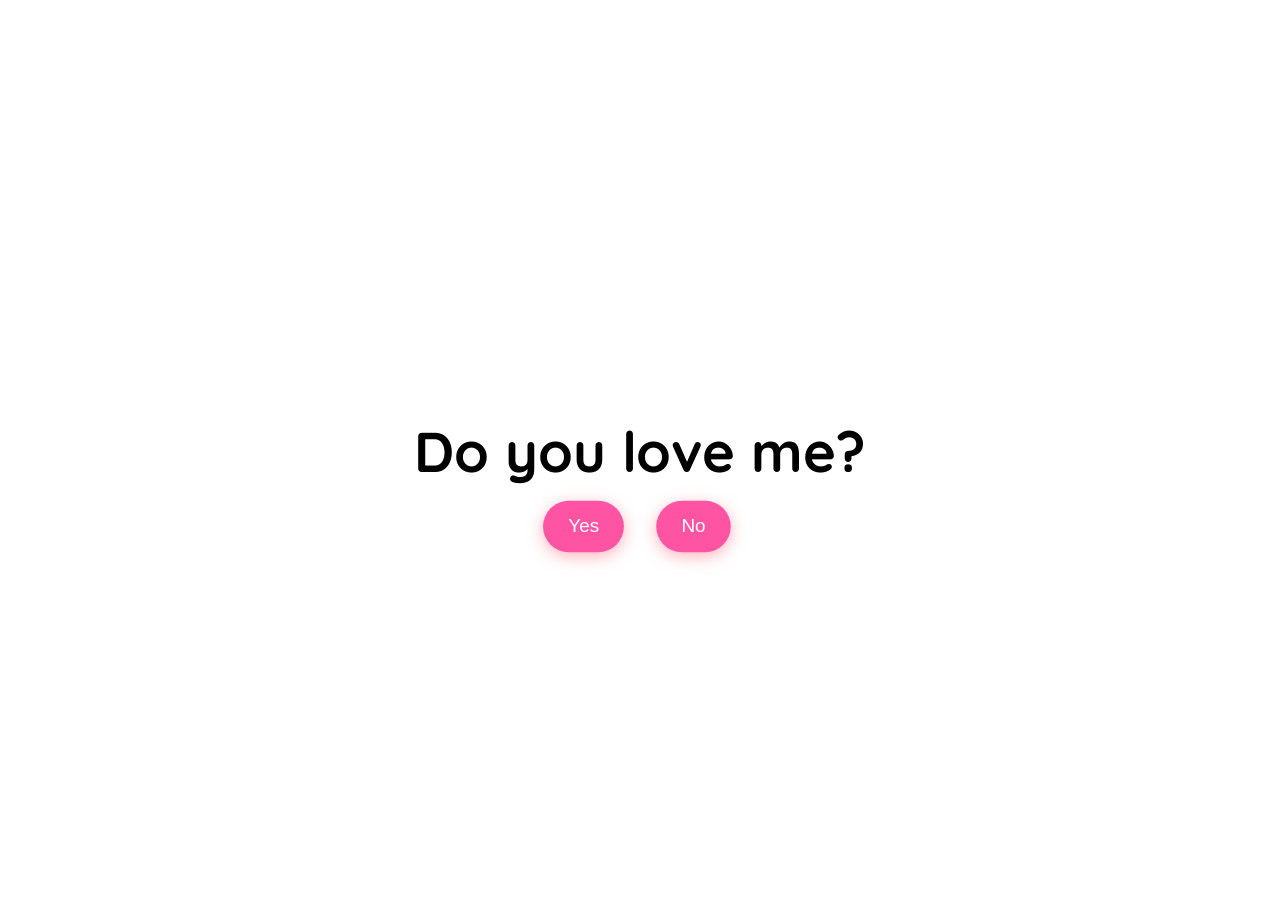
==== index.html @ 82ea5774 "Add files via upload" ====
<!DOCTYPE html>
<html lang="en">
  <head>
    <meta charset="UTF-8" />
    <meta name="viewport" content="width=device-width, initial-scale=1.0" />
    <link rel="preconnect" href="https://fonts.googleapis.com" />
    <link rel="preconnect" href="https://fonts.gstatic.com" crossorigin />
    <link
      href="https://fonts.googleapis.com/css2?family=Quicksand:wght@300..700&display=swap"
      rel="stylesheet" />
    <link rel="stylesheet" href="style.css" />
    <title>Do you love me?</title>
</head>
<body>

<div class="question-container container">
<video class="local-gif" src="Reply me love.mp4" autoplay muted loop></video>
  <h2 class="question">Do you love me?</h2>
  <div class="button-container">
    <button class="yes-btn btn js-yes-btn">Yes</button>
    <button class="no-btn btn js-no-btn">No</button>
  </div>
</div>
<div class="result-container container">
  <video class="gif-result" src="Love me.mp4" autoplay loop></video>
  <h2>I knew it😍!</h2>
</div>

<div class="cssload-main">
  <div class="cssload-heart">
    <span class="cssload-heartL"></span>
    <span class="cssload-heartR"></span>
    <span class="cssload-square"></span>
  </div>
  <div class="cssload-shadow"></div>
</div>
<script src="script.js"></script>

</body>
</html>
---- style.css ----
* {
  padding: 0;
  margin: 0;
  box-sizing: border-box;
}
body {
  display: grid;
  justify-content: center;
  align-items: center;
  background-color: white;
  font-family: "Quicksand", sans-serif;
}
.container {
  position: absolute;
  top: 50%;
  left: 50%;
  transform: translate(-50%, -50%);
  -o-transform: translate(-50%, -50%);
  -ms-transform: translate(-50%, -50%);
  -webkit-transform: translate(-50%, -50%);
  -moz-transform: translate(-100%, -50%);
  transition: 0.2s;
}

.question-container {
  position: absolute;
  top: 40%;
  left: 50%;
  transition: 0.2s;
}
.local-gif {
  width: 100%;
  max-width: 300px;
  border-radius: 10px;
  display: block;
  margin: 0 auto 3rem auto;
  pointer-events: none;
}
.question {
  font-size: 3.5rem;
  margin-bottom: 1rem;
}
.button-container {
  display: flex;
  justify-content: center;
  gap: 1.5rem;
}
.btn {
  position: absolute;
  border: none;
  border-radius: 50px;
  padding: 14px 24px;
  font-family: "Poppins", sans-serif;
  font-size: 18px;
  cursor: pointer;
  transition: all 0.3s ease;
  background-color: #ff54a4;
  color: white;
  transform: scale(1.05);
  box-shadow: 0px 4px 15px
   rgba(255, 107, 129, 0.5);
}
.btn:hover {
  background-color: #ffa4b1;
  transform: scale(1.1);
  box-shadow: 0px 6px 20px rgba(255, 107, 129, 0.7);
  text-shadow: 1px 1px 5px rgba(255, 182, 193, 0.8);
}

.yes-btn {
  right: 54%;
}
.no-btn {
  left: 54%;
}

.result-container {
  display: none;
  position: absolute;
  top: 40%;
  left: 50%;
  transform: translate(-50%, -50%);
  -o-transform: translate(-50%, -50%);
  -ms-transform: translate(-50%, -50%);
  -webkit-transform: translate(-50%, -50%);
  -moz-transform: translate(-100%, -50%);
  transition: 0.2s;
}
.gif-result {
  border-radius: 10px;
  margin-bottom: 2rem;
}
.result-container h2 {
  font-size: 3.2rem;
  text-align: center;
}

/* heart loader */
.cssload-main {
  display: none;
  position: absolute;
  content: "";
  top: 17%;
  left: 50%;
  margin: 200px auto 0 auto;
  transform: translate(-100%, -50%);
  -o-transform: translate(-100%, -240%);
  -ms-transform: translate(-100%, -240%);
  -webkit-transform: translate(-100%, -240%);
  -moz-transform: translate(-100%, -240%);
}

.cssload-main * {
  font-size: 62px;
}

.cssload-heart {
  animation: cssload-heart 2.88s cubic-bezier(0.75, 0, 0.5, 1) infinite normal;
  -o-animation: cssload-heart 2.88s cubic-bezier(0.75, 0, 0.5, 1) infinite
    normal;
  -ms-animation: cssload-heart 2.88s cubic-bezier(0.75, 0, 0.5, 1) infinite
    normal;
  -webkit-animation: cssload-heart 2.88s cubic-bezier(0.75, 0, 0.5, 1) infinite
    normal;
  -moz-animation: cssload-heart 2.88s cubic-bezier(0.75, 0, 0.5, 1) infinite
    normal;
  top: 50%;
  content: "";
  left: 50%;
  position: absolute;
}

.cssload-heartL {
  width: 1em;
  height: 1em;
  border: 1px solid #ff0000;
  background-color: #ff0000;
  content: "";
  position: absolute;
  display: block;
  border-radius: 100%;
  animation: cssload-heartL 2.88s cubic-bezier(0.75, 0, 0.5, 1) infinite normal;
  -o-animation: cssload-heartL 2.88s cubic-bezier(0.75, 0, 0.5, 1) infinite
    normal;
  -ms-animation: cssload-heartL 2.88s cubic-bezier(0.75, 0, 0.5, 1) infinite
    normal;
  -webkit-animation: cssload-heartL 2.88s cubic-bezier(0.75, 0, 0.5, 1) infinite
    normal;
  -moz-animation: cssload-heartL 2.88s cubic-bezier(0.75, 0, 0.5, 1) infinite
    normal;
  transform: translate(-28px, -27px);
  -o-transform: translate(-28px, -27px);
  -ms-transform: translate(-28px, -27px);
  -webkit-transform: translate(-28px, -27px);
  -moz-transform: translate(-28px, -27px);
}

.cssload-heartR {
  width: 1em;
  height: 1em;
  border: 1px solid #ff0000;
  background-color: #ff0000;
  content: "";
  position: absolute;
  display: block;
  border-radius: 100%;
  transform: translate(28px, -27px);
  -o-transform: translate(28px, -27px);
  -ms-transform: translate(28px, -27px);
  -webkit-transform: translate(28px, -27px);
  -moz-transform: translate(28px, -27px);
  animation: cssload-heartR 2.88s cubic-bezier(0.75, 0, 0.5, 1) infinite normal;
  -o-animation: cssload-heartR 2.88s cubic-bezier(0.75, 0, 0.5, 1) infinite
    normal;
  -ms-animation: cssload-heartR 2.88s cubic-bezier(0.75, 0, 0.5, 1) infinite
    normal;
  -webkit-animation: cssload-heartR 2.88s cubic-bezier(0.75, 0, 0.5, 1) infinite
    normal;
  -moz-animation: cssload-heartR 2.88s cubic-bezier(0.75, 0, 0.5, 1) infinite
    normal;
}

.cssload-square {
  width: 1em;
  height: 1em;
  border: 1px solid #ff0000;
  background-color: #ff0000;
  position: relative;
  display: block;
  content: "";
  transform: scale(1) rotate(-45deg);
  -o-transform: scale(1) rotate(-45deg);
  -ms-transform: scale(1) rotate(-45deg);
  -webkit-transform: scale(1) rotate(-45deg);
  -moz-transform: scale(1) rotate(-45deg);
  animation: cssload-square 2.88s cubic-bezier(0.75, 0, 0.5, 1) infinite normal;
  -o-animation: cssload-square 2.88s cubic-bezier(0.75, 0, 0.5, 1) infinite
    normal;
  -ms-animation: cssload-square 2.88s cubic-bezier(0.75, 0, 0.5, 1) infinite
    normal;
  -webkit-animation: cssload-square 2.88s cubic-bezier(0.75, 0, 0.5, 1) infinite
    normal;
  -moz-animation: cssload-square 2.88s cubic-bezier(0.75, 0, 0.5, 1) infinite
    normal;
}

.cssload-shadow {
  top: 97px;
  left: 50%;
  content: "";
  position: relative;
  display: block;
  bottom: -0.5em;
  width: 1em;
  height: 0.24em;
  background-color: rgb(215, 215, 215);
  border: 1px solid rgb(215, 215, 215);
  border-radius: 50%;
  animation: cssload-shadow 2.88s cubic-bezier(0.75, 0, 0.5, 1) infinite normal;
  -o-animation: cssload-shadow 2.88s cubic-bezier(0.75, 0, 0.5, 1) infinite
    normal;
  -ms-animation: cssload-shadow 2.88s cubic-bezier(0.75, 0, 0.5, 1) infinite
    normal;
  -webkit-animation: cssload-shadow 2.88s cubic-bezier(0.75, 0, 0.5, 1) infinite
    normal;
  -moz-animation: cssload-shadow 2.88s cubic-bezier(0.75, 0, 0.5, 1) infinite
    normal;
}

@keyframes cssload-square {
  50% {
    border-radius: 100%;
    transform: scale(0.5) rotate(-45deg);
  }
  100% {
    transform: scale(1) rotate(-45deg);
  }
}

@-o-keyframes cssload-square {
  50% {
    border-radius: 100%;
    -o-transform: scale(0.5) rotate(-45deg);
  }
  100% {
    -o-transform: scale(1) rotate(-45deg);
  }
}

@-ms-keyframes cssload-square {
  50% {
    border-radius: 100%;
    -ms-transform: scale(0.5) rotate(-45deg);
  }
  100% {
    -ms-transform: scale(1) rotate(-45deg);
  }
}

@-webkit-keyframes cssload-square {
  50% {
    border-radius: 100%;
    -webkit-transform: scale(0.5) rotate(-45deg);
  }
  100% {
    -webkit-transform: scale(1) rotate(-45deg);
  }
}

@-moz-keyframes cssload-square {
  50% {
    border-radius: 100%;
    -moz-transform: scale(0.5) rotate(-45deg);
  }
  100% {
    -moz-transform: scale(1) rotate(-45deg);
  }
}

@keyframes cssload-heart {
  50% {
    transform: rotate(360deg);
  }
  100% {
    transform: rotate(720deg);
  }
}

@-o-keyframes cssload-heart {
  50% {
    -o-transform: rotate(360deg);
  }
  100% {
    -o-transform: rotate(720deg);
  }
}

@-ms-keyframes cssload-heart {
  50% {
    -ms-transform: rotate(360deg);
  }
  100% {
    -ms-transform: rotate(720deg);
  }
}

@-webkit-keyframes cssload-heart {
  50% {
    -webkit-transform: rotate(360deg);
  }
  100% {
    -webkit-transform: rotate(720deg);
  }
}

@-moz-keyframes cssload-heart {
  50% {
    -moz-transform: rotate(360deg);
  }
  100% {
    -moz-transform: rotate(720deg);
  }
}

@keyframes cssload-heartL {
  60% {
    transform: scale(0.4);
  }
}

@-o-keyframes cssload-heartL {
  60% {
    -o-transform: scale(0.4);
  }
}

@-ms-keyframes cssload-heartL {
  60% {
    -ms-transform: scale(0.4);
  }
}

@-webkit-keyframes cssload-heartL {
  60% {
    -webkit-transform: scale(0.4);
  }
}

@-moz-keyframes cssload-heartL {
  60% {
    -moz-transform: scale(0.4);
  }
}

@keyframes cssload-heartR {
  40% {
    transform: scale(0.4);
  }
}

@-o-keyframes cssload-heartR {
  40% {
    -o-transform: scale(0.4);
  }
}

@-ms-keyframes cssload-heartR {
  40% {
    -ms-transform: scale(0.4);
  }
}

@-webkit-keyframes cssload-heartR {
  40% {
    -webkit-transform: scale(0.4);
  }
}

@-moz-keyframes cssload-heartR {
  40% {
    -moz-transform: scale(0.4);
  }
}

@keyframes cssload-shadow {
  50% {
    transform: scale(0.5);
    border-color: rgb(228, 228, 228);
  }
}

@-o-keyframes cssload-shadow {
  50% {
    -o-transform: scale(0.5);
    border-color: rgb(228, 228, 228);
  }
}

@-ms-keyframes cssload-shadow {
  50% {
    -ms-transform: scale(0.5);
    border-color: rgb(228, 228, 228);
  }
}

@-webkit-keyframes cssload-shadow {
  50% {
    -webkit-transform: scale(0.5);
    border-color: rgb(228, 228, 228);
  }
}

@-moz-keyframes cssload-shadow {
  50% {
    -moz-transform: scale(0.5);
    border-color: rgb(228, 228, 228);
  }
}
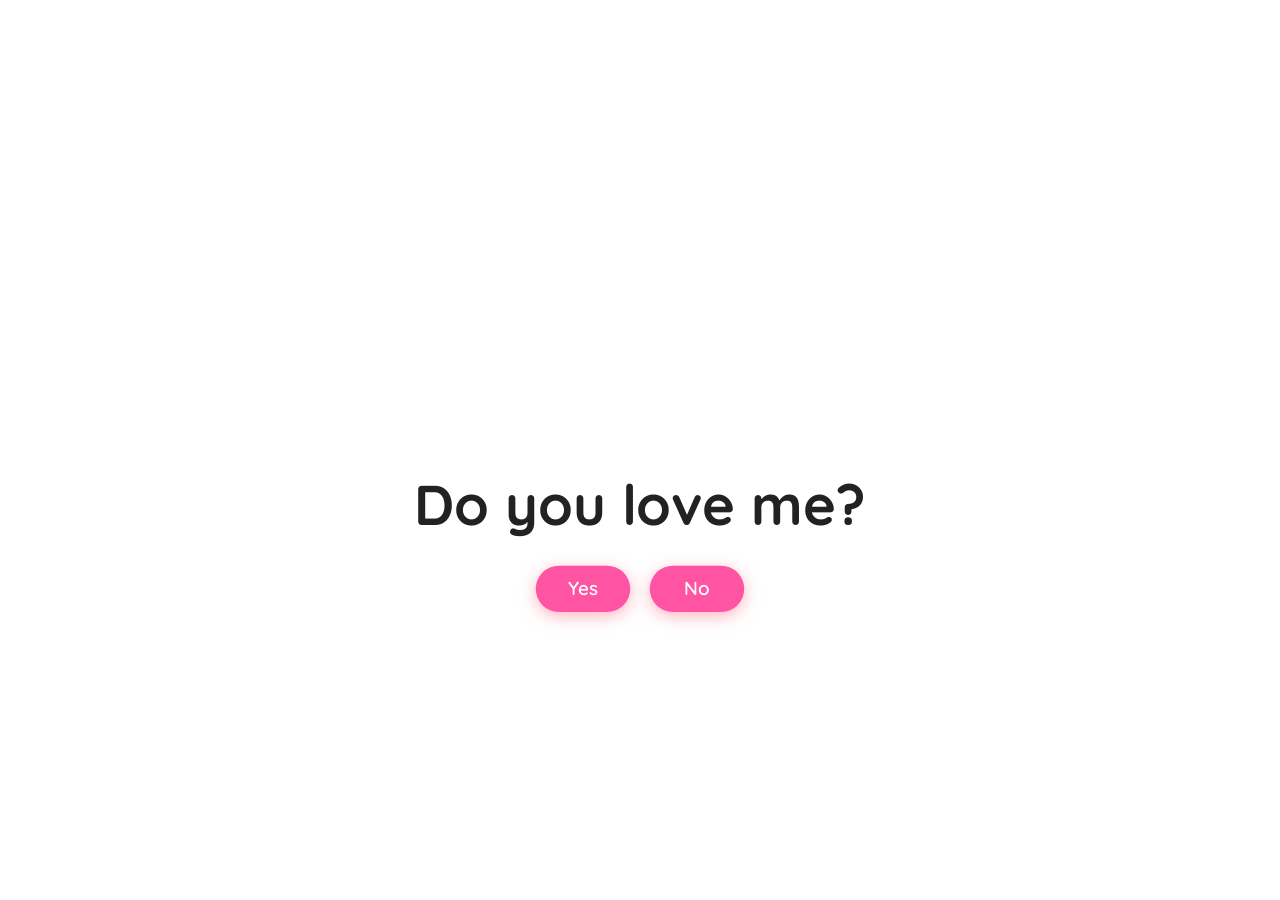
==== commit 3c7e056a: "Add files via upload" ====
--- a/index.html
+++ b/index.html
@@ -1,40 +1,56 @@
-<!DOCTYPE html>
-<html lang="en">
-  <head>
-    <meta charset="UTF-8" />
-    <meta name="viewport" content="width=device-width, initial-scale=1.0" />
-    <link rel="preconnect" href="https://fonts.googleapis.com" />
-    <link rel="preconnect" href="https://fonts.gstatic.com" crossorigin />
-    <link
-      href="https://fonts.googleapis.com/css2?family=Quicksand:wght@300..700&display=swap"
-      rel="stylesheet" />
-    <link rel="stylesheet" href="style.css" />
-    <title>Do you love me?</title>
-</head>
-<body>
-
-<div class="question-container container">
-<video class="local-gif" src="Reply me love.mp4" autoplay muted loop></video>
-  <h2 class="question">Do you love me?</h2>
-  <div class="button-container">
-    <button class="yes-btn btn js-yes-btn">Yes</button>
-    <button class="no-btn btn js-no-btn">No</button>
-  </div>
-</div>
-<div class="result-container container">
-  <video class="gif-result" src="Love me.mp4" autoplay loop></video>
-  <h2>I knew it😍!</h2>
-</div>
-
-<div class="cssload-main">
-  <div class="cssload-heart">
-    <span class="cssload-heartL"></span>
-    <span class="cssload-heartR"></span>
-    <span class="cssload-square"></span>
-  </div>
-  <div class="cssload-shadow"></div>
-</div>
-<script src="script.js"></script>
-
-</body>
-</html>+<!DOCTYPE html>
+<html lang="en">
+<head>
+  <meta charset="UTF-8">
+  <meta name="viewport" content="width=device-width, initial-scale=1.0, viewport-fit=cover">
+  <meta name="theme-color" content="#ffffff">
+  <meta name="description" content="Do you love me?">
+  <link rel="preconnect" href="https://fonts.googleapis.com">
+  <link rel="preconnect" href="https://fonts.gstatic.com" crossorigin>
+  <link href="https://fonts.googleapis.com/css2?family=Quicksand:wght@300..700&display=swap" rel="stylesheet">
+  <link rel="stylesheet" href="style.css">
+  <title>Do you love me? ❤️</title>
+</head>
+
+<body>
+  <main class="page-shell">
+
+    <section class="question-container container" aria-label="Love question">
+      <video
+        class="local-gif"
+        src="Reply me love.mp4"
+        autoplay
+        muted
+        loop
+        playsinline
+        preload="auto"
+        aria-hidden="true">
+      </video>
+
+      <h1 class="question">Do you love me?</h1>
+
+      <div class="button-container">
+        <button type="button" class="yes-btn btn js-yes-btn">
+          Yes
+        </button>
+
+        <button type="button" class="no-btn btn js-no-btn">
+          No
+        </button>
+      </div>
+    </section>
+
+    <div class="cssload-main" aria-hidden="true">
+      <div class="cssload-heart">
+        <span class="cssload-heartL"></span>
+        <span class="cssload-heartR"></span>
+        <span class="cssload-square"></span>
+      </div>
+      <div class="cssload-shadow"></div>
+    </div>
+
+  </main>
+
+  <script src="script.js"></script>
+</body>
+</html>
--- a/style.css
+++ b/style.css
@@ -1,418 +1,400 @@
-* {
-  padding: 0;
-  margin: 0;
-  box-sizing: border-box;
-}
-body {
-  display: grid;
-  justify-content: center;
-  align-items: center;
-  background-color: white;
-  font-family: "Quicksand", sans-serif;
-}
-.container {
-  position: absolute;
-  top: 50%;
-  left: 50%;
-  transform: translate(-50%, -50%);
-  -o-transform: translate(-50%, -50%);
-  -ms-transform: translate(-50%, -50%);
-  -webkit-transform: translate(-50%, -50%);
-  -moz-transform: translate(-100%, -50%);
-  transition: 0.2s;
-}
-
-.question-container {
-  position: absolute;
-  top: 40%;
-  left: 50%;
-  transition: 0.2s;
-}
-.local-gif {
-  width: 100%;
-  max-width: 300px;
-  border-radius: 10px;
-  display: block;
-  margin: 0 auto 3rem auto;
-  pointer-events: none;
-}
-.question {
-  font-size: 3.5rem;
-  margin-bottom: 1rem;
-}
-.button-container {
-  display: flex;
-  justify-content: center;
-  gap: 1.5rem;
-}
-.btn {
-  position: absolute;
-  border: none;
-  border-radius: 50px;
-  padding: 14px 24px;
-  font-family: "Poppins", sans-serif;
-  font-size: 18px;
-  cursor: pointer;
-  transition: all 0.3s ease;
-  background-color: #ff54a4;
-  color: white;
-  transform: scale(1.05);
-  box-shadow: 0px 4px 15px
-   rgba(255, 107, 129, 0.5);
-}
-.btn:hover {
-  background-color: #ffa4b1;
-  transform: scale(1.1);
-  box-shadow: 0px 6px 20px rgba(255, 107, 129, 0.7);
-  text-shadow: 1px 1px 5px rgba(255, 182, 193, 0.8);
-}
-
-.yes-btn {
-  right: 54%;
-}
-.no-btn {
-  left: 54%;
-}
-
-.result-container {
-  display: none;
-  position: absolute;
-  top: 40%;
-  left: 50%;
-  transform: translate(-50%, -50%);
-  -o-transform: translate(-50%, -50%);
-  -ms-transform: translate(-50%, -50%);
-  -webkit-transform: translate(-50%, -50%);
-  -moz-transform: translate(-100%, -50%);
-  transition: 0.2s;
-}
-.gif-result {
-  border-radius: 10px;
-  margin-bottom: 2rem;
-}
-.result-container h2 {
-  font-size: 3.2rem;
-  text-align: center;
-}
-
-/* heart loader */
-.cssload-main {
-  display: none;
-  position: absolute;
-  content: "";
-  top: 17%;
-  left: 50%;
-  margin: 200px auto 0 auto;
-  transform: translate(-100%, -50%);
-  -o-transform: translate(-100%, -240%);
-  -ms-transform: translate(-100%, -240%);
-  -webkit-transform: translate(-100%, -240%);
-  -moz-transform: translate(-100%, -240%);
-}
-
-.cssload-main * {
-  font-size: 62px;
-}
-
-.cssload-heart {
-  animation: cssload-heart 2.88s cubic-bezier(0.75, 0, 0.5, 1) infinite normal;
-  -o-animation: cssload-heart 2.88s cubic-bezier(0.75, 0, 0.5, 1) infinite
-    normal;
-  -ms-animation: cssload-heart 2.88s cubic-bezier(0.75, 0, 0.5, 1) infinite
-    normal;
-  -webkit-animation: cssload-heart 2.88s cubic-bezier(0.75, 0, 0.5, 1) infinite
-    normal;
-  -moz-animation: cssload-heart 2.88s cubic-bezier(0.75, 0, 0.5, 1) infinite
-    normal;
-  top: 50%;
-  content: "";
-  left: 50%;
-  position: absolute;
-}
-
-.cssload-heartL {
-  width: 1em;
-  height: 1em;
-  border: 1px solid #ff0000;
-  background-color: #ff0000;
-  content: "";
-  position: absolute;
-  display: block;
-  border-radius: 100%;
-  animation: cssload-heartL 2.88s cubic-bezier(0.75, 0, 0.5, 1) infinite normal;
-  -o-animation: cssload-heartL 2.88s cubic-bezier(0.75, 0, 0.5, 1) infinite
-    normal;
-  -ms-animation: cssload-heartL 2.88s cubic-bezier(0.75, 0, 0.5, 1) infinite
-    normal;
-  -webkit-animation: cssload-heartL 2.88s cubic-bezier(0.75, 0, 0.5, 1) infinite
-    normal;
-  -moz-animation: cssload-heartL 2.88s cubic-bezier(0.75, 0, 0.5, 1) infinite
-    normal;
-  transform: translate(-28px, -27px);
-  -o-transform: translate(-28px, -27px);
-  -ms-transform: translate(-28px, -27px);
-  -webkit-transform: translate(-28px, -27px);
-  -moz-transform: translate(-28px, -27px);
-}
-
-.cssload-heartR {
-  width: 1em;
-  height: 1em;
-  border: 1px solid #ff0000;
-  background-color: #ff0000;
-  content: "";
-  position: absolute;
-  display: block;
-  border-radius: 100%;
-  transform: translate(28px, -27px);
-  -o-transform: translate(28px, -27px);
-  -ms-transform: translate(28px, -27px);
-  -webkit-transform: translate(28px, -27px);
-  -moz-transform: translate(28px, -27px);
-  animation: cssload-heartR 2.88s cubic-bezier(0.75, 0, 0.5, 1) infinite normal;
-  -o-animation: cssload-heartR 2.88s cubic-bezier(0.75, 0, 0.5, 1) infinite
-    normal;
-  -ms-animation: cssload-heartR 2.88s cubic-bezier(0.75, 0, 0.5, 1) infinite
-    normal;
-  -webkit-animation: cssload-heartR 2.88s cubic-bezier(0.75, 0, 0.5, 1) infinite
-    normal;
-  -moz-animation: cssload-heartR 2.88s cubic-bezier(0.75, 0, 0.5, 1) infinite
-    normal;
-}
-
-.cssload-square {
-  width: 1em;
-  height: 1em;
-  border: 1px solid #ff0000;
-  background-color: #ff0000;
-  position: relative;
-  display: block;
-  content: "";
-  transform: scale(1) rotate(-45deg);
-  -o-transform: scale(1) rotate(-45deg);
-  -ms-transform: scale(1) rotate(-45deg);
-  -webkit-transform: scale(1) rotate(-45deg);
-  -moz-transform: scale(1) rotate(-45deg);
-  animation: cssload-square 2.88s cubic-bezier(0.75, 0, 0.5, 1) infinite normal;
-  -o-animation: cssload-square 2.88s cubic-bezier(0.75, 0, 0.5, 1) infinite
-    normal;
-  -ms-animation: cssload-square 2.88s cubic-bezier(0.75, 0, 0.5, 1) infinite
-    normal;
-  -webkit-animation: cssload-square 2.88s cubic-bezier(0.75, 0, 0.5, 1) infinite
-    normal;
-  -moz-animation: cssload-square 2.88s cubic-bezier(0.75, 0, 0.5, 1) infinite
-    normal;
-}
-
-.cssload-shadow {
-  top: 97px;
-  left: 50%;
-  content: "";
-  position: relative;
-  display: block;
-  bottom: -0.5em;
-  width: 1em;
-  height: 0.24em;
-  background-color: rgb(215, 215, 215);
-  border: 1px solid rgb(215, 215, 215);
-  border-radius: 50%;
-  animation: cssload-shadow 2.88s cubic-bezier(0.75, 0, 0.5, 1) infinite normal;
-  -o-animation: cssload-shadow 2.88s cubic-bezier(0.75, 0, 0.5, 1) infinite
-    normal;
-  -ms-animation: cssload-shadow 2.88s cubic-bezier(0.75, 0, 0.5, 1) infinite
-    normal;
-  -webkit-animation: cssload-shadow 2.88s cubic-bezier(0.75, 0, 0.5, 1) infinite
-    normal;
-  -moz-animation: cssload-shadow 2.88s cubic-bezier(0.75, 0, 0.5, 1) infinite
-    normal;
-}
-
-@keyframes cssload-square {
-  50% {
-    border-radius: 100%;
-    transform: scale(0.5) rotate(-45deg);
-  }
-  100% {
-    transform: scale(1) rotate(-45deg);
-  }
-}
-
-@-o-keyframes cssload-square {
-  50% {
-    border-radius: 100%;
-    -o-transform: scale(0.5) rotate(-45deg);
-  }
-  100% {
-    -o-transform: scale(1) rotate(-45deg);
-  }
-}
-
-@-ms-keyframes cssload-square {
-  50% {
-    border-radius: 100%;
-    -ms-transform: scale(0.5) rotate(-45deg);
-  }
-  100% {
-    -ms-transform: scale(1) rotate(-45deg);
-  }
-}
-
-@-webkit-keyframes cssload-square {
-  50% {
-    border-radius: 100%;
-    -webkit-transform: scale(0.5) rotate(-45deg);
-  }
-  100% {
-    -webkit-transform: scale(1) rotate(-45deg);
-  }
-}
-
-@-moz-keyframes cssload-square {
-  50% {
-    border-radius: 100%;
-    -moz-transform: scale(0.5) rotate(-45deg);
-  }
-  100% {
-    -moz-transform: scale(1) rotate(-45deg);
-  }
-}
-
-@keyframes cssload-heart {
-  50% {
-    transform: rotate(360deg);
-  }
-  100% {
-    transform: rotate(720deg);
-  }
-}
-
-@-o-keyframes cssload-heart {
-  50% {
-    -o-transform: rotate(360deg);
-  }
-  100% {
-    -o-transform: rotate(720deg);
-  }
-}
-
-@-ms-keyframes cssload-heart {
-  50% {
-    -ms-transform: rotate(360deg);
-  }
-  100% {
-    -ms-transform: rotate(720deg);
-  }
-}
-
-@-webkit-keyframes cssload-heart {
-  50% {
-    -webkit-transform: rotate(360deg);
-  }
-  100% {
-    -webkit-transform: rotate(720deg);
-  }
-}
-
-@-moz-keyframes cssload-heart {
-  50% {
-    -moz-transform: rotate(360deg);
-  }
-  100% {
-    -moz-transform: rotate(720deg);
-  }
-}
-
-@keyframes cssload-heartL {
-  60% {
-    transform: scale(0.4);
-  }
-}
-
-@-o-keyframes cssload-heartL {
-  60% {
-    -o-transform: scale(0.4);
-  }
-}
-
-@-ms-keyframes cssload-heartL {
-  60% {
-    -ms-transform: scale(0.4);
-  }
-}
-
-@-webkit-keyframes cssload-heartL {
-  60% {
-    -webkit-transform: scale(0.4);
-  }
-}
-
-@-moz-keyframes cssload-heartL {
-  60% {
-    -moz-transform: scale(0.4);
-  }
-}
-
-@keyframes cssload-heartR {
-  40% {
-    transform: scale(0.4);
-  }
-}
-
-@-o-keyframes cssload-heartR {
-  40% {
-    -o-transform: scale(0.4);
-  }
-}
-
-@-ms-keyframes cssload-heartR {
-  40% {
-    -ms-transform: scale(0.4);
-  }
-}
-
-@-webkit-keyframes cssload-heartR {
-  40% {
-    -webkit-transform: scale(0.4);
-  }
-}
-
-@-moz-keyframes cssload-heartR {
-  40% {
-    -moz-transform: scale(0.4);
-  }
-}
-
-@keyframes cssload-shadow {
-  50% {
-    transform: scale(0.5);
-    border-color: rgb(228, 228, 228);
-  }
-}
-
-@-o-keyframes cssload-shadow {
-  50% {
-    -o-transform: scale(0.5);
-    border-color: rgb(228, 228, 228);
-  }
-}
-
-@-ms-keyframes cssload-shadow {
-  50% {
-    -ms-transform: scale(0.5);
-    border-color: rgb(228, 228, 228);
-  }
-}
-
-@-webkit-keyframes cssload-shadow {
-  50% {
-    -webkit-transform: scale(0.5);
-    border-color: rgb(228, 228, 228);
-  }
-}
-
-@-moz-keyframes cssload-shadow {
-  50% {
-    -moz-transform: scale(0.5);
-    border-color: rgb(228, 228, 228);
-  }
-}
+* {
+  margin: 0;
+  padding: 0;
+  box-sizing: border-box;
+}
+
+:root {
+  --pink: #ff54a4;
+  --pink-hover: #ffa4b1;
+  --shadow: rgba(255, 107, 129, 0.5);
+}
+
+html,
+body {
+  width: 100%;
+  min-height: 100%;
+}
+
+body {
+  min-height: 100dvh;
+  overflow: hidden;
+  background: #ffffff;
+  font-family: "Quicksand", sans-serif;
+  -webkit-tap-highlight-color: transparent;
+}
+
+/* =========================
+   MAIN PAGE
+========================= */
+
+.page-shell {
+  width: 100%;
+  min-height: 100dvh;
+  position: relative;
+  display: flex;
+  align-items: center;
+  justify-content: center;
+}
+
+.container {
+  width: min(92vw, 620px);
+  text-align: center;
+}
+
+.question-container {
+  position: fixed;
+  left: 50%;
+  top: 50%;
+  transform: translate(-50%, -50%);
+  transition:
+    opacity 0.35s ease,
+    transform 0.35s ease;
+}
+
+.question-container.question-hidden {
+  opacity: 0;
+  transform: translate(-50%, -50%) scale(0.96);
+  pointer-events: none;
+}
+
+/* =========================
+   VIDEO
+========================= */
+
+.local-gif {
+  display: block;
+  width: min(78vw, 300px);
+  max-height: 45dvh;
+  height: auto;
+  object-fit: contain;
+  margin: 0 auto clamp(1.3rem, 5vw, 2.5rem);
+  border-radius: 10px;
+  pointer-events: none;
+  user-select: none;
+}
+
+/* =========================
+   QUESTION
+========================= */
+
+.question {
+  color: #222;
+  font-size: clamp(2rem, 7vw, 3.5rem);
+  line-height: 1.15;
+  font-weight: 700;
+  margin: 0 0 clamp(1rem, 4vw, 1.5rem);
+  padding: 0 8px;
+}
+
+/* =========================
+   BUTTONS
+========================= */
+
+.button-container {
+  position: relative;
+  width: 100%;
+  min-height: 58px;
+  display: flex;
+  justify-content: center;
+  align-items: center;
+  gap: clamp(0.8rem, 5vw, 1.5rem);
+}
+
+.btn {
+  border: none;
+  border-radius: 50px;
+  min-width: 90px;
+  padding: 13px 25px;
+  background: var(--pink);
+  color: #ffffff;
+  font-family: "Quicksand", sans-serif;
+  font-size: clamp(16px, 4vw, 18px);
+  font-weight: 600;
+  line-height: 1;
+  cursor: pointer;
+  box-shadow: 0 4px 15px var(--shadow);
+  transform: scale(1.05);
+  transition:
+    background-color 0.2s ease,
+    transform 0.2s ease,
+    left 0.2s ease,
+    top 0.2s ease;
+  touch-action: manipulation;
+  user-select: none;
+  -webkit-user-select: none;
+}
+
+.btn:hover {
+  background: var(--pink-hover);
+  transform: scale(1.1);
+  box-shadow: 0 6px 20px rgba(255, 107, 129, 0.7);
+}
+
+.btn:focus-visible {
+  outline: 3px solid rgba(255, 84, 164, 0.35);
+  outline-offset: 4px;
+}
+
+.yes-btn {
+  position: relative;
+  z-index: 5;
+}
+
+.no-btn {
+  position: relative;
+  z-index: 10;
+}
+
+/* =========================
+   HEART LOADER
+========================= */
+
+.cssload-main {
+  display: none;
+  position: fixed;
+  inset: 0;
+  z-index: 100;
+  align-items: center;
+  justify-content: center;
+  pointer-events: none;
+}
+
+.cssload-main.show {
+  display: flex;
+}
+
+.cssload-heart {
+  position: absolute;
+  width: 62px;
+  height: 62px;
+  animation: cssload-heart 1.1s cubic-bezier(0.75, 0, 0.5, 1) infinite;
+}
+
+.cssload-heartL,
+.cssload-heartR,
+.cssload-square {
+  position: absolute;
+  display: block;
+  width: 62px;
+  height: 62px;
+  background: #ff0000;
+  border: 1px solid #ff0000;
+}
+
+.cssload-heartL,
+.cssload-heartR {
+  border-radius: 100%;
+}
+
+.cssload-heartL {
+  transform: translate(-28px, -27px);
+  animation: cssload-heartL 1.1s ease-in-out infinite;
+}
+
+.cssload-heartR {
+  transform: translate(28px, -27px);
+  animation: cssload-heartR 1.1s ease-in-out infinite;
+}
+
+.cssload-square {
+  transform: rotate(-45deg);
+  animation: cssload-square 1.1s ease-in-out infinite;
+}
+
+.cssload-shadow {
+  position: absolute;
+  top: calc(50% + 85px);
+  width: 62px;
+  height: 15px;
+  background: #d7d7d7;
+  border: 1px solid #d7d7d7;
+  border-radius: 50%;
+  animation: cssload-shadow 1.1s ease-in-out infinite;
+}
+
+@keyframes cssload-heart {
+  50% {
+    transform: rotate(180deg);
+  }
+  100% {
+    transform: rotate(360deg);
+  }
+}
+
+@keyframes cssload-heartL {
+  60% {
+    transform: scale(0.4) translate(-28px, -27px);
+  }
+}
+
+@keyframes cssload-heartR {
+  40% {
+    transform: scale(0.4) translate(28px, -27px);
+  }
+}
+
+@keyframes cssload-square {
+  50% {
+    border-radius: 100%;
+    transform: scale(0.5) rotate(-45deg);
+  }
+  100% {
+    transform: scale(1) rotate(-45deg);
+  }
+}
+
+@keyframes cssload-shadow {
+  50% {
+    transform: scale(0.5);
+  }
+}
+
+/* =========================
+   RESULT PAGE
+========================= */
+
+.result-page {
+  width: 100%;
+  min-height: 100dvh;
+  display: flex;
+  align-items: center;
+  justify-content: center;
+  padding: 20px;
+}
+
+.result-container {
+  width: min(92vw, 620px);
+  text-align: center;
+}
+
+.gif-result {
+  display: block;
+  width: min(90vw, 420px);
+  max-height: 65dvh;
+  height: auto;
+  object-fit: contain;
+  margin: 0 auto clamp(1.2rem, 5vw, 2rem);
+  border-radius: 10px;
+}
+
+.result-container h1 {
+  color: #ff54a4;
+  font-size: clamp(2rem, 8vw, 3.2rem);
+  line-height: 1.15;
+  font-weight: 700;
+}
+
+/* =========================
+   MOBILE
+========================= */
+
+@media (max-width: 600px) {
+  .question-container {
+    width: min(92vw, 500px);
+  }
+
+  .local-gif {
+    width: min(72vw, 270px);
+    max-height: 40dvh;
+  }
+
+  .question {
+    font-size: clamp(1.85rem, 9vw, 2.6rem);
+  }
+
+  .button-container {
+    min-height: 54px;
+    gap: 12px;
+  }
+
+  .btn {
+    min-width: 82px;
+    padding: 12px 20px;
+    font-size: 16px;
+  }
+
+  .gif-result {
+    width: min(84vw, 380px);
+    max-height: 58dvh;
+  }
+}
+
+/* =========================
+   VERY SMALL PHONES
+========================= */
+
+@media (max-width: 360px) {
+  .question-container {
+    width: 94vw;
+  }
+
+  .local-gif {
+    width: 68vw;
+    max-height: 35dvh;
+    margin-bottom: 1.2rem;
+  }
+
+  .question {
+    font-size: 1.7rem;
+    margin-bottom: 1rem;
+  }
+
+  .button-container {
+    gap: 8px;
+  }
+
+  .btn {
+    min-width: 76px;
+    padding: 10px 17px;
+    font-size: 15px;
+  }
+}
+
+/* =========================
+   LANDSCAPE MOBILE
+========================= */
+
+@media (max-height: 520px) and (orientation: landscape) {
+  .question-container {
+    width: 90vw;
+  }
+
+  .local-gif {
+    width: 170px;
+    max-height: 38dvh;
+    margin-bottom: 8px;
+  }
+
+  .question {
+    font-size: 1.8rem;
+    margin-bottom: 8px;
+  }
+
+  .button-container {
+    min-height: 46px;
+  }
+
+  .btn {
+    padding: 9px 20px;
+  }
+
+  .gif-result {
+    width: 220px;
+    max-height: 55dvh;
+  }
+}
+
+/* Respect reduced-motion preferences */
+@media (prefers-reduced-motion: reduce) {
+  .btn,
+  .question-container,
+  .cssload-heart,
+  .cssload-heartL,
+  .cssload-heartR,
+  .cssload-square,
+  .cssload-shadow {
+    transition: none;
+    animation-duration: 0.01ms !important;
+  }
+}
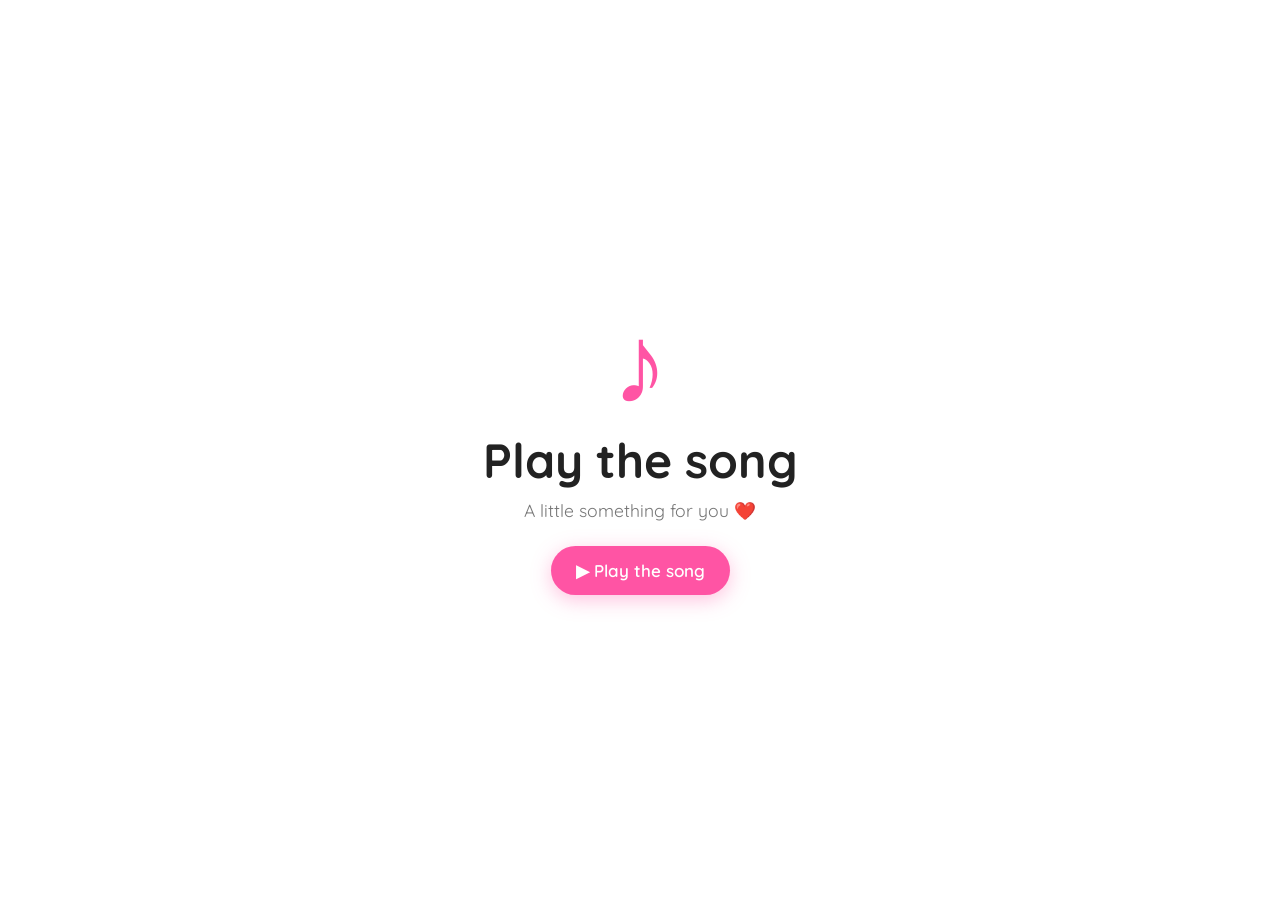
==== commit 73d3fd25: "Add files via upload" ====
--- a/index.html
+++ b/index.html
@@ -9,13 +9,45 @@
   <link rel="preconnect" href="https://fonts.gstatic.com" crossorigin>
   <link href="https://fonts.googleapis.com/css2?family=Quicksand:wght@300..700&display=swap" rel="stylesheet">
   <link rel="stylesheet" href="style.css">
-  <title>Do you love me? ❤️</title>
+  <title>For You ❤️</title>
 </head>
 
 <body>
-  <main class="page-shell">
 
-    <section class="question-container container" aria-label="Love question">
+  <!-- =====================================================
+       INTRO / MUSIC SCREEN
+       This is shown first when the website opens.
+  ====================================================== -->
+  <section class="music-intro" id="musicIntro">
+    <div class="music-intro-content">
+
+      <div class="music-note" aria-hidden="true">♪</div>
+
+      <h1>Play the song</h1>
+
+      <p>A little something for you ❤️</p>
+
+      <button
+        type="button"
+        class="play-song-btn"
+        id="playSongBtn">
+        ▶ Play the song
+      </button>
+
+    </div>
+  </section>
+
+
+  <!-- =====================================================
+       MAIN LOVE QUESTION
+       Hidden until the song is started.
+  ====================================================== -->
+  <main class="page-shell" id="mainPage" aria-hidden="true">
+
+    <section
+      class="question-container container"
+      aria-label="Love question">
+
       <video
         class="local-gif"
         src="Reply me love.mp4"
@@ -27,30 +59,59 @@
         aria-hidden="true">
       </video>
 
-      <h1 class="question">Do you love me?</h1>
+      <h1 class="question">
+        Do you love me?
+      </h1>
 
       <div class="button-container">
-        <button type="button" class="yes-btn btn js-yes-btn">
+
+        <button
+          type="button"
+          class="yes-btn btn js-yes-btn">
           Yes
         </button>
 
-        <button type="button" class="no-btn btn js-no-btn">
+        <button
+          type="button"
+          class="no-btn btn js-no-btn">
           No
         </button>
+
       </div>
     </section>
 
-    <div class="cssload-main" aria-hidden="true">
+
+    <!-- Heart loader shown before result.html -->
+    <div
+      class="cssload-main"
+      aria-hidden="true">
+
       <div class="cssload-heart">
         <span class="cssload-heartL"></span>
         <span class="cssload-heartR"></span>
         <span class="cssload-square"></span>
       </div>
+
       <div class="cssload-shadow"></div>
     </div>
 
   </main>
 
+
+  <!-- =====================================================
+       BACKGROUND SONG
+       The user's uploaded song should be placed beside
+       index.html with this exact filename.
+  ====================================================== -->
+  <audio
+    id="backgroundSong"
+    src="Ishq Bulaava Hasee Toh Phasee 128 Kbps.mp3"
+    loop
+    preload="auto">
+  </audio>
+
+
   <script src="script.js"></script>
+
 </body>
 </html>
--- a/style.css
+++ b/style.css
@@ -24,17 +24,144 @@
   -webkit-tap-highlight-color: transparent;
 }
 
-/* =========================
+/* =========================================================
+   MUSIC INTRO
+========================================================= */
+
+.music-intro {
+  position: fixed;
+  inset: 0;
+  z-index: 1000;
+
+  display: flex;
+  align-items: center;
+  justify-content: center;
+
+  width: 100%;
+  min-height: 100dvh;
+
+  background: #ffffff;
+
+  opacity: 1;
+  visibility: visible;
+
+  transition:
+    opacity 0.55s ease,
+    visibility 0.55s ease;
+}
+
+.music-intro.intro-hidden {
+  opacity: 0;
+  visibility: hidden;
+  pointer-events: none;
+}
+
+.music-intro-content {
+  width: min(90vw, 420px);
+  text-align: center;
+
+  display: flex;
+  flex-direction: column;
+  align-items: center;
+  justify-content: center;
+}
+
+.music-note {
+  color: #ff54a4;
+  font-size: clamp(4rem, 18vw, 7rem);
+  line-height: 1;
+  margin-bottom: 1rem;
+
+  animation: musicFloat 1.8s ease-in-out infinite;
+}
+
+@keyframes musicFloat {
+  0%,
+  100% {
+    transform: translateY(0) rotate(-5deg);
+  }
+
+  50% {
+    transform: translateY(-10px) rotate(5deg);
+  }
+}
+
+.music-intro h1 {
+  color: #222;
+  font-size: clamp(2rem, 8vw, 3rem);
+  line-height: 1.15;
+  font-weight: 700;
+}
+
+.music-intro p {
+  color: #777;
+  font-size: clamp(0.95rem, 4vw, 1.1rem);
+  margin-top: 0.7rem;
+  margin-bottom: 1.6rem;
+}
+
+.play-song-btn {
+  border: none;
+  border-radius: 50px;
+
+  min-width: 170px;
+  padding: 14px 25px;
+
+  background: #ff54a4;
+  color: #ffffff;
+
+  font-family: "Quicksand", sans-serif;
+  font-size: 17px;
+  font-weight: 600;
+
+  cursor: pointer;
+
+  box-shadow:
+    0 5px 20px rgba(255, 84, 164, 0.35);
+
+  transition:
+    transform 0.25s ease,
+    background 0.25s ease,
+    box-shadow 0.25s ease;
+
+  touch-action: manipulation;
+}
+
+.play-song-btn:hover {
+  background: #ffa4b1;
+  transform: scale(1.06);
+  box-shadow:
+    0 8px 25px rgba(255, 84, 164, 0.45);
+}
+
+.play-song-btn:active {
+  transform: scale(0.97);
+}
+
+/* =========================================================
    MAIN PAGE
-========================= */
+========================================================= */
 
 .page-shell {
   width: 100%;
   min-height: 100dvh;
   position: relative;
+
   display: flex;
   align-items: center;
   justify-content: center;
+
+  opacity: 0;
+  visibility: hidden;
+
+  transition:
+    opacity 0.55s ease,
+    visibility 0.55s ease;
+}
+
+.page-shell.main-visible {
+  opacity: 1;
+  visibility: visible;
 }
 
 .container {
@@ -46,7 +173,9 @@
   position: fixed;
   left: 50%;
   top: 50%;
+
   transform: translate(-50%, -50%);
+
   transition:
     opacity 0.35s ease,
     transform 0.35s ease;
@@ -58,68 +187,96 @@
   pointer-events: none;
 }
 
-/* =========================
-   VIDEO
-========================= */
+/* =========================================================
+   MAIN VIDEO
+========================================================= */
 
 .local-gif {
   display: block;
+
   width: min(78vw, 300px);
   max-height: 45dvh;
+
   height: auto;
   object-fit: contain;
-  margin: 0 auto clamp(1.3rem, 5vw, 2.5rem);
+
+  margin:
+    0 auto
+    clamp(1.3rem, 5vw, 2.5rem);
+
   border-radius: 10px;
+
   pointer-events: none;
   user-select: none;
 }
 
-/* =========================
+/* =========================================================
    QUESTION
-========================= */
+========================================================= */
 
 .question {
   color: #222;
+
   font-size: clamp(2rem, 7vw, 3.5rem);
   line-height: 1.15;
+
   font-weight: 700;
-  margin: 0 0 clamp(1rem, 4vw, 1.5rem);
+
+  margin:
+    0 0
+    clamp(1rem, 4vw, 1.5rem);
+
   padding: 0 8px;
 }
 
-/* =========================
+/* =========================================================
    BUTTONS
-========================= */
+========================================================= */
 
 .button-container {
   position: relative;
+
   width: 100%;
   min-height: 58px;
+
   display: flex;
   justify-content: center;
   align-items: center;
+
   gap: clamp(0.8rem, 5vw, 1.5rem);
 }
 
 .btn {
   border: none;
   border-radius: 50px;
+
   min-width: 90px;
+
   padding: 13px 25px;
+
   background: var(--pink);
   color: #ffffff;
+
   font-family: "Quicksand", sans-serif;
+
   font-size: clamp(16px, 4vw, 18px);
   font-weight: 600;
+
   line-height: 1;
+
   cursor: pointer;
-  box-shadow: 0 4px 15px var(--shadow);
+
+  box-shadow:
+    0 4px 15px var(--shadow);
+
   transform: scale(1.05);
+
   transition:
     background-color 0.2s ease,
     transform 0.2s ease,
     left 0.2s ease,
     top 0.2s ease;
+
   touch-action: manipulation;
   user-select: none;
   -webkit-user-select: none;
@@ -128,7 +285,9 @@
 .btn:hover {
   background: var(--pink-hover);
   transform: scale(1.1);
-  box-shadow: 0 6px 20px rgba(255, 107, 129, 0.7);
+
+  box-shadow:
+    0 6px 20px rgba(255, 107, 129, 0.7);
 }
 
 .btn:focus-visible {
@@ -146,17 +305,21 @@
   z-index: 10;
 }
 
-/* =========================
+/* =========================================================
    HEART LOADER
-========================= */
+========================================================= */
 
 .cssload-main {
   display: none;
+
   position: fixed;
   inset: 0;
+
   z-index: 100;
+
   align-items: center;
   justify-content: center;
+
   pointer-events: none;
 }
 
@@ -166,18 +329,27 @@
 
 .cssload-heart {
   position: absolute;
+
   width: 62px;
   height: 62px;
-  animation: cssload-heart 1.1s cubic-bezier(0.75, 0, 0.5, 1) infinite;
+
+  animation:
+    cssload-heart
+    1.1s
+    cubic-bezier(0.75, 0, 0.5, 1)
+    infinite;
 }
 
 .cssload-heartL,
 .cssload-heartR,
 .cssload-square {
   position: absolute;
+
   display: block;
+
   width: 62px;
   height: 62px;
+
   background: #ff0000;
   border: 1px solid #ff0000;
 }
@@ -189,34 +361,60 @@
 
 .cssload-heartL {
   transform: translate(-28px, -27px);
-  animation: cssload-heartL 1.1s ease-in-out infinite;
+
+  animation:
+    cssload-heartL
+    1.1s
+    ease-in-out
+    infinite;
 }
 
 .cssload-heartR {
   transform: translate(28px, -27px);
-  animation: cssload-heartR 1.1s ease-in-out infinite;
+
+  animation:
+    cssload-heartR
+    1.1s
+    ease-in-out
+    infinite;
 }
 
 .cssload-square {
   transform: rotate(-45deg);
-  animation: cssload-square 1.1s ease-in-out infinite;
+
+  animation:
+    cssload-square
+    1.1s
+    ease-in-out
+    infinite;
 }
 
 .cssload-shadow {
   position: absolute;
+
   top: calc(50% + 85px);
+
   width: 62px;
   height: 15px;
+
   background: #d7d7d7;
+
   border: 1px solid #d7d7d7;
+
   border-radius: 50%;
-  animation: cssload-shadow 1.1s ease-in-out infinite;
+
+  animation:
+    cssload-shadow
+    1.1s
+    ease-in-out
+    infinite;
 }
 
 @keyframes cssload-heart {
   50% {
     transform: rotate(180deg);
   }
+
   100% {
     transform: rotate(360deg);
   }
@@ -224,23 +422,32 @@
 
 @keyframes cssload-heartL {
   60% {
-    transform: scale(0.4) translate(-28px, -27px);
+    transform:
+      scale(0.4)
+      translate(-28px, -27px);
   }
 }
 
 @keyframes cssload-heartR {
   40% {
-    transform: scale(0.4) translate(28px, -27px);
+    transform:
+      scale(0.4)
+      translate(28px, -27px);
   }
 }
 
 @keyframes cssload-square {
   50% {
     border-radius: 100%;
-    transform: scale(0.5) rotate(-45deg);
-  }
+    transform:
+      scale(0.5)
+      rotate(-45deg);
+  }
+
   100% {
-    transform: scale(1) rotate(-45deg);
+    transform:
+      scale(1)
+      rotate(-45deg);
   }
 }
 
@@ -250,46 +457,20 @@
   }
 }
 
-/* =========================
-   RESULT PAGE
-========================= */
-
-.result-page {
-  width: 100%;
-  min-height: 100dvh;
-  display: flex;
-  align-items: center;
-  justify-content: center;
-  padding: 20px;
-}
-
-.result-container {
-  width: min(92vw, 620px);
-  text-align: center;
-}
-
-.gif-result {
-  display: block;
-  width: min(90vw, 420px);
-  max-height: 65dvh;
-  height: auto;
-  object-fit: contain;
-  margin: 0 auto clamp(1.2rem, 5vw, 2rem);
-  border-radius: 10px;
-}
-
-.result-container h1 {
-  color: #ff54a4;
-  font-size: clamp(2rem, 8vw, 3.2rem);
-  line-height: 1.15;
-  font-weight: 700;
-}
-
-/* =========================
-   MOBILE
-========================= */
+/* =========================================================
+   SMALL MOBILE
+========================================================= */
 
 @media (max-width: 600px) {
+
+  .music-intro-content {
+    width: 90vw;
+  }
+
+  .music-note {
+    font-size: clamp(4rem, 20vw, 6rem);
+  }
+
   .question-container {
     width: min(92vw, 500px);
   }
@@ -313,18 +494,23 @@
     padding: 12px 20px;
     font-size: 16px;
   }
-
-  .gif-result {
-    width: min(84vw, 380px);
-    max-height: 58dvh;
-  }
-}
-
-/* =========================
+}
+
+/* =========================================================
    VERY SMALL PHONES
-========================= */
+========================================================= */
 
 @media (max-width: 360px) {
+
+  .music-intro h1 {
+    font-size: 1.9rem;
+  }
+
+  .play-song-btn {
+    min-width: 155px;
+    padding: 12px 20px;
+  }
+
   .question-container {
     width: 94vw;
   }
@@ -351,11 +537,16 @@
   }
 }
 
-/* =========================
+/* =========================================================
    LANDSCAPE MOBILE
-========================= */
+========================================================= */
 
 @media (max-height: 520px) and (orientation: landscape) {
+
+  .music-intro-content {
+    transform: scale(0.82);
+  }
+
   .question-container {
     width: 90vw;
   }
@@ -378,23 +569,25 @@
   .btn {
     padding: 9px 20px;
   }
-
-  .gif-result {
-    width: 220px;
-    max-height: 55dvh;
-  }
-}
-
-/* Respect reduced-motion preferences */
+}
+
+/* =========================================================
+   REDUCED MOTION
+========================================================= */
+
 @media (prefers-reduced-motion: reduce) {
+
+  .music-note,
   .btn,
   .question-container,
+  .music-intro,
+  .page-shell,
   .cssload-heart,
   .cssload-heartL,
   .cssload-heartR,
   .cssload-square,
   .cssload-shadow {
-    transition: none;
-    animation-duration: 0.01ms !important;
-  }
-}
+    animation: none !important;
+    transition: none !important;
+  }
+}
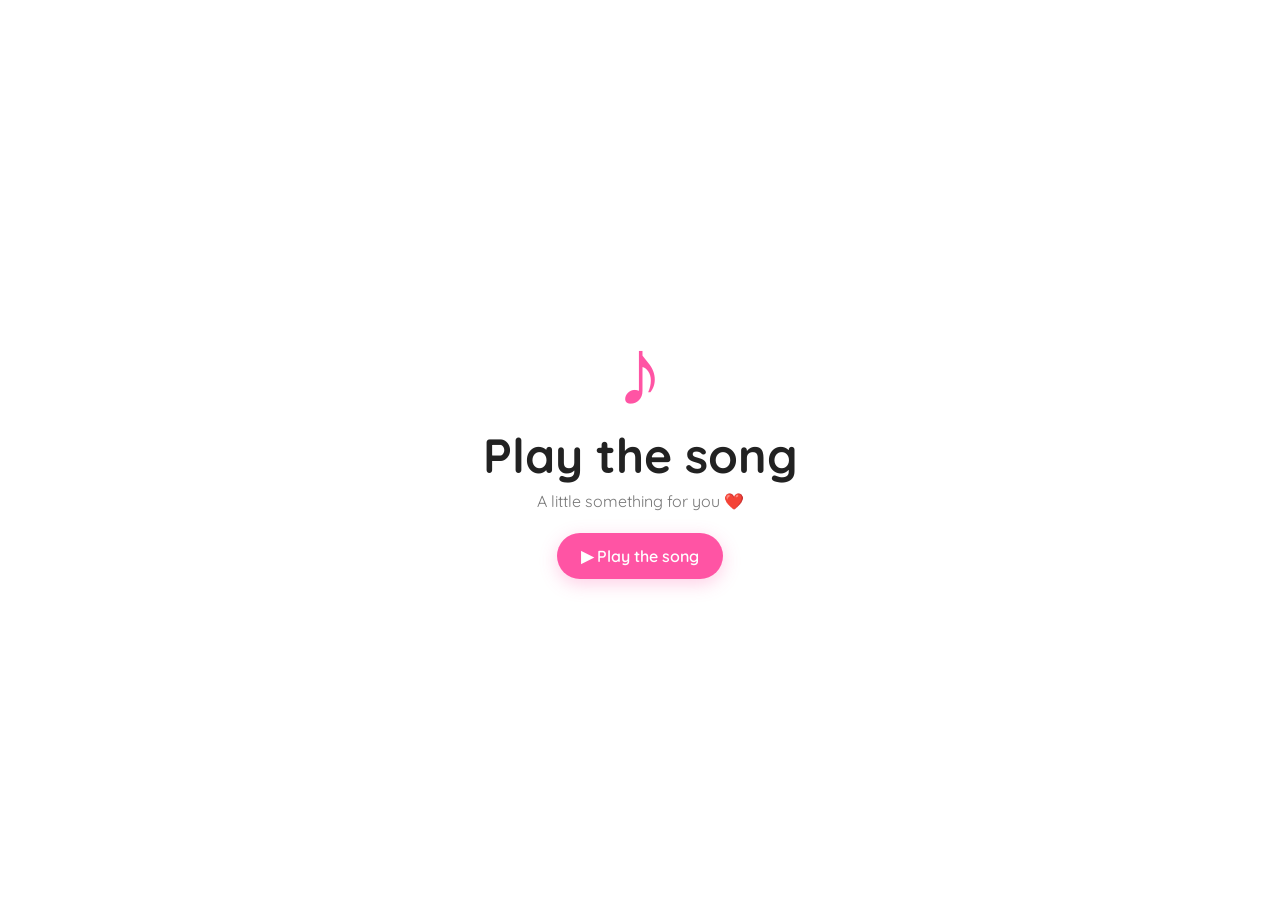
==== commit 1da53f84: "Add files via upload" ====
--- a/index.html
+++ b/index.html
@@ -1,117 +1,41 @@
 <!DOCTYPE html>
 <html lang="en">
 <head>
-  <meta charset="UTF-8">
-  <meta name="viewport" content="width=device-width, initial-scale=1.0, viewport-fit=cover">
-  <meta name="theme-color" content="#ffffff">
-  <meta name="description" content="Do you love me?">
-  <link rel="preconnect" href="https://fonts.googleapis.com">
-  <link rel="preconnect" href="https://fonts.gstatic.com" crossorigin>
-  <link href="https://fonts.googleapis.com/css2?family=Quicksand:wght@300..700&display=swap" rel="stylesheet">
-  <link rel="stylesheet" href="style.css">
-  <title>For You ❤️</title>
+<meta charset="UTF-8">
+<meta name="viewport" content="width=device-width, initial-scale=1.0, viewport-fit=cover">
+<title>Do you love me? ❤️</title>
+<link rel="preconnect" href="https://fonts.googleapis.com">
+<link rel="preconnect" href="https://fonts.gstatic.com" crossorigin>
+<link href="https://fonts.googleapis.com/css2?family=Quicksand:wght@300..700&display=swap" rel="stylesheet">
+<link rel="stylesheet" href="style.css">
 </head>
-
 <body>
 
-  <!-- =====================================================
-       INTRO / MUSIC SCREEN
-       This is shown first when the website opens.
-  ====================================================== -->
-  <section class="music-intro" id="musicIntro">
-    <div class="music-intro-content">
+<section class="music-intro" id="musicIntro">
+  <div class="music-card">
+    <div class="music-icon">♪</div>
+    <h1>Play the song</h1>
+    <p>A little something for you ❤️</p>
+    <button id="playSongBtn" class="primary-btn" type="button">▶ Play the song</button>
+  </div>
+</section>
 
-      <div class="music-note" aria-hidden="true">♪</div>
+<main id="mainPage" class="main-page" aria-hidden="true">
+  <section class="question-container">
+    <video class="local-gif" src="Reply me love.mp4" autoplay muted loop playsinline></video>
+    <h1 class="question">Do you love me?</h1>
 
-      <h1>Play the song</h1>
-
-      <p>A little something for you ❤️</p>
-
-      <button
-        type="button"
-        class="play-song-btn"
-        id="playSongBtn">
-        ▶ Play the song
-      </button>
-
+    <div class="button-container">
+      <button class="btn yes-btn js-yes-btn" type="button">Yes</button>
+      <button class="btn no-btn js-no-btn" type="button">No</button>
     </div>
   </section>
 
+  <div class="heart-loader" id="heartLoader" aria-hidden="true">♥</div>
+</main>
 
-  <!-- =====================================================
-       MAIN LOVE QUESTION
-       Hidden until the song is started.
-  ====================================================== -->
-  <main class="page-shell" id="mainPage" aria-hidden="true">
+<audio id="backgroundSong" src="Ishq Bulaava Hasee Toh Phasee 128 Kbps.mp3" preload="auto"></audio>
 
-    <section
-      class="question-container container"
-      aria-label="Love question">
-
-      <video
-        class="local-gif"
-        src="Reply me love.mp4"
-        autoplay
-        muted
-        loop
-        playsinline
-        preload="auto"
-        aria-hidden="true">
-      </video>
-
-      <h1 class="question">
-        Do you love me?
-      </h1>
-
-      <div class="button-container">
-
-        <button
-          type="button"
-          class="yes-btn btn js-yes-btn">
-          Yes
-        </button>
-
-        <button
-          type="button"
-          class="no-btn btn js-no-btn">
-          No
-        </button>
-
-      </div>
-    </section>
-
-
-    <!-- Heart loader shown before result.html -->
-    <div
-      class="cssload-main"
-      aria-hidden="true">
-
-      <div class="cssload-heart">
-        <span class="cssload-heartL"></span>
-        <span class="cssload-heartR"></span>
-        <span class="cssload-square"></span>
-      </div>
-
-      <div class="cssload-shadow"></div>
-    </div>
-
-  </main>
-
-
-  <!-- =====================================================
-       BACKGROUND SONG
-       The user's uploaded song should be placed beside
-       index.html with this exact filename.
-  ====================================================== -->
-  <audio
-    id="backgroundSong"
-    src="Ishq Bulaava Hasee Toh Phasee 128 Kbps.mp3"
-    loop
-    preload="auto">
-  </audio>
-
-
-  <script src="script.js"></script>
-
+<script src="script.js"></script>
 </body>
 </html>
--- a/style.css
+++ b/style.css
@@ -1,13 +1,7 @@
 * {
+  box-sizing: border-box;
   margin: 0;
   padding: 0;
-  box-sizing: border-box;
-}
-
-:root {
-  --pink: #ff54a4;
-  --pink-hover: #ffa4b1;
-  --shadow: rgba(255, 107, 129, 0.5);
 }
 
 html,
@@ -19,515 +13,308 @@
 body {
   min-height: 100dvh;
   overflow: hidden;
-  background: #ffffff;
+  background: #fff;
+  color: #222;
   font-family: "Quicksand", sans-serif;
   -webkit-tap-highlight-color: transparent;
 }
 
-/* =========================================================
-   MUSIC INTRO
-========================================================= */
+button {
+  font: inherit;
+}
+
+/* INTRO */
 
 .music-intro {
   position: fixed;
   inset: 0;
   z-index: 1000;
-
-  display: flex;
-  align-items: center;
-  justify-content: center;
-
   width: 100%;
   min-height: 100dvh;
 
-  background: #ffffff;
+  display: flex;
+  align-items: center;
+  justify-content: center;
+
+  background: #fff;
 
   opacity: 1;
   visibility: visible;
-
-  transition:
-    opacity 0.55s ease,
-    visibility 0.55s ease;
-}
-
-.music-intro.intro-hidden {
+  transition: opacity .5s ease, visibility .5s ease;
+}
+
+.music-intro.hidden {
   opacity: 0;
   visibility: hidden;
   pointer-events: none;
 }
 
-.music-intro-content {
-  width: min(90vw, 420px);
+.music-card {
+  width: min(90vw, 430px);
   text-align: center;
-
-  display: flex;
-  flex-direction: column;
-  align-items: center;
-  justify-content: center;
-}
-
-.music-note {
+}
+
+.music-icon {
   color: #ff54a4;
-  font-size: clamp(4rem, 18vw, 7rem);
+  font-size: clamp(3.5rem, 15vw, 6rem);
   line-height: 1;
-  margin-bottom: 1rem;
-
-  animation: musicFloat 1.8s ease-in-out infinite;
-}
-
-@keyframes musicFloat {
-  0%,
-  100% {
-    transform: translateY(0) rotate(-5deg);
-  }
-
-  50% {
-    transform: translateY(-10px) rotate(5deg);
-  }
-}
-
-.music-intro h1 {
-  color: #222;
+  margin-bottom: 12px;
+  animation: floatMusic 1.6s ease-in-out infinite;
+}
+
+.music-card h1 {
   font-size: clamp(2rem, 8vw, 3rem);
-  line-height: 1.15;
-  font-weight: 700;
-}
-
-.music-intro p {
+  line-height: 1.1;
+}
+
+.music-card p {
+  margin: 10px 0 22px;
   color: #777;
-  font-size: clamp(0.95rem, 4vw, 1.1rem);
-  margin-top: 0.7rem;
-  margin-bottom: 1.6rem;
-}
-
-.play-song-btn {
-  border: none;
-  border-radius: 50px;
-
-  min-width: 170px;
-  padding: 14px 25px;
-
+  font-size: 1rem;
+}
+
+.primary-btn,
+.btn,
+.surprise-btn {
+  border: 0;
+  border-radius: 999px;
   background: #ff54a4;
-  color: #ffffff;
-
-  font-family: "Quicksand", sans-serif;
-  font-size: 17px;
+  color: white;
+  cursor: pointer;
+  box-shadow: 0 5px 18px rgba(255, 84, 164, .28);
+  touch-action: manipulation;
+  -webkit-user-select: none;
+  user-select: none;
+}
+
+.primary-btn {
+  min-height: 46px;
+  padding: 12px 24px;
   font-weight: 600;
-
-  cursor: pointer;
-
-  box-shadow:
-    0 5px 20px rgba(255, 84, 164, 0.35);
-
-  transition:
-    transform 0.25s ease,
-    background 0.25s ease,
-    box-shadow 0.25s ease;
-
-  touch-action: manipulation;
-}
-
-.play-song-btn:hover {
-  background: #ffa4b1;
-  transform: scale(1.06);
-  box-shadow:
-    0 8px 25px rgba(255, 84, 164, 0.45);
-}
-
-.play-song-btn:active {
-  transform: scale(0.97);
-}
-
-/* =========================================================
-   MAIN PAGE
-========================================================= */
-
-.page-shell {
-  width: 100%;
-  min-height: 100dvh;
+}
+
+.primary-btn:hover,
+.btn:hover,
+.surprise-btn:hover {
+  background: #ff78b8;
+}
+
+@keyframes floatMusic {
+  0%, 100% { transform: translateY(0); }
+  50% { transform: translateY(-8px); }
+}
+
+/* MAIN */
+
+.main-page {
   position: relative;
-
-  display: flex;
-  align-items: center;
-  justify-content: center;
+  width: 100%;
+  height: 100dvh;
 
   opacity: 0;
   visibility: hidden;
-
-  transition:
-    opacity 0.55s ease,
-    visibility 0.55s ease;
-}
-
-.page-shell.main-visible {
+  transition: opacity .5s ease, visibility .5s ease;
+}
+
+.main-page.visible {
   opacity: 1;
   visibility: visible;
 }
 
-.container {
-  width: min(92vw, 620px);
-  text-align: center;
-}
-
 .question-container {
-  position: fixed;
+  position: absolute;
   left: 50%;
   top: 50%;
+  width: min(92vw, 620px);
 
   transform: translate(-50%, -50%);
-
-  transition:
-    opacity 0.35s ease,
-    transform 0.35s ease;
-}
-
-.question-container.question-hidden {
+  text-align: center;
+
+  transition: opacity .35s ease, transform .35s ease;
+}
+
+.question-container.hide {
   opacity: 0;
-  transform: translate(-50%, -50%) scale(0.96);
-  pointer-events: none;
-}
-
-/* =========================================================
-   MAIN VIDEO
-========================================================= */
+  transform: translate(-50%, -50%) scale(.96);
+  pointer-events: none;
+}
 
 .local-gif {
   display: block;
-
-  width: min(78vw, 300px);
-  max-height: 45dvh;
-
+  width: min(72vw, 300px);
+  max-width: 100%;
+  max-height: 42dvh;
   height: auto;
   object-fit: contain;
-
-  margin:
-    0 auto
-    clamp(1.3rem, 5vw, 2.5rem);
-
-  border-radius: 10px;
-
-  pointer-events: none;
-  user-select: none;
-}
-
-/* =========================================================
-   QUESTION
-========================================================= */
+  margin: 0 auto 18px;
+  pointer-events: none;
+}
 
 .question {
-  color: #222;
-
   font-size: clamp(2rem, 7vw, 3.5rem);
-  line-height: 1.15;
-
-  font-weight: 700;
-
-  margin:
-    0 0
-    clamp(1rem, 4vw, 1.5rem);
-
-  padding: 0 8px;
-}
-
-/* =========================================================
-   BUTTONS
-========================================================= */
+  line-height: 1.12;
+  margin-bottom: 20px;
+}
 
 .button-container {
   position: relative;
-
-  width: 100%;
-  min-height: 58px;
-
-  display: flex;
-  justify-content: center;
-  align-items: center;
-
-  gap: clamp(0.8rem, 5vw, 1.5rem);
+  min-height: 55px;
+  width: 100%;
+
+  display: flex;
+  align-items: center;
+  justify-content: center;
+  gap: 16px;
 }
 
 .btn {
-  border: none;
-  border-radius: 50px;
-
-  min-width: 90px;
-
-  padding: 13px 25px;
-
-  background: var(--pink);
-  color: #ffffff;
-
-  font-family: "Quicksand", sans-serif;
-
-  font-size: clamp(16px, 4vw, 18px);
+  min-width: 84px;
+  min-height: 44px;
+  padding: 12px 22px;
+  font-size: 16px;
   font-weight: 600;
-
-  line-height: 1;
-
-  cursor: pointer;
-
-  box-shadow:
-    0 4px 15px var(--shadow);
-
-  transform: scale(1.05);
-
-  transition:
-    background-color 0.2s ease,
-    transform 0.2s ease,
-    left 0.2s ease,
-    top 0.2s ease;
-
-  touch-action: manipulation;
-  user-select: none;
-  -webkit-user-select: none;
-}
-
-.btn:hover {
-  background: var(--pink-hover);
-  transform: scale(1.1);
-
-  box-shadow:
-    0 6px 20px rgba(255, 107, 129, 0.7);
-}
-
-.btn:focus-visible {
-  outline: 3px solid rgba(255, 84, 164, 0.35);
-  outline-offset: 4px;
 }
 
 .yes-btn {
   position: relative;
-  z-index: 5;
+  z-index: 20;
 }
 
 .no-btn {
   position: relative;
-  z-index: 10;
-}
-
-/* =========================================================
-   HEART LOADER
-========================================================= */
-
-.cssload-main {
+  z-index: 30;
+  will-change: left, top, transform;
+}
+
+/* LOADER */
+
+.heart-loader {
   display: none;
-
   position: fixed;
   inset: 0;
-
-  z-index: 100;
-
-  align-items: center;
-  justify-content: center;
-
-  pointer-events: none;
-}
-
-.cssload-main.show {
-  display: flex;
-}
-
-.cssload-heart {
-  position: absolute;
-
-  width: 62px;
-  height: 62px;
-
-  animation:
-    cssload-heart
-    1.1s
-    cubic-bezier(0.75, 0, 0.5, 1)
-    infinite;
-}
-
-.cssload-heartL,
-.cssload-heartR,
-.cssload-square {
-  position: absolute;
-
+  z-index: 500;
+
+  align-items: center;
+  justify-content: center;
+
+  color: #ff54a4;
+  font-size: 70px;
+  animation: heartbeat .8s infinite;
+  pointer-events: none;
+}
+
+.heart-loader.show {
+  display: flex;
+}
+
+@keyframes heartbeat {
+  0%, 100% { transform: scale(1); }
+  50% { transform: scale(1.3); }
+}
+
+/* RESULT */
+
+.result-body {
+  width: 100%;
+  min-height: 100dvh;
+  overflow: hidden;
+  background: #fff;
+}
+
+.result-page {
+  width: 100%;
+  min-height: 100dvh;
+
+  display: flex;
+  align-items: center;
+  justify-content: center;
+
+  padding: max(16px, env(safe-area-inset-top))
+           max(16px, env(safe-area-inset-right))
+           max(16px, env(safe-area-inset-bottom))
+           max(16px, env(safe-area-inset-left));
+}
+
+.result-container {
+  width: min(92vw, 620px);
+  max-height: calc(100dvh - 32px);
+
+  display: flex;
+  flex-direction: column;
+  align-items: center;
+  justify-content: center;
+
+  text-align: center;
+}
+
+.gif-result {
   display: block;
-
-  width: 62px;
-  height: 62px;
-
-  background: #ff0000;
-  border: 1px solid #ff0000;
-}
-
-.cssload-heartL,
-.cssload-heartR {
-  border-radius: 100%;
-}
-
-.cssload-heartL {
-  transform: translate(-28px, -27px);
-
-  animation:
-    cssload-heartL
-    1.1s
-    ease-in-out
-    infinite;
-}
-
-.cssload-heartR {
-  transform: translate(28px, -27px);
-
-  animation:
-    cssload-heartR
-    1.1s
-    ease-in-out
-    infinite;
-}
-
-.cssload-square {
-  transform: rotate(-45deg);
-
-  animation:
-    cssload-square
-    1.1s
-    ease-in-out
-    infinite;
-}
-
-.cssload-shadow {
-  position: absolute;
-
-  top: calc(50% + 85px);
-
-  width: 62px;
-  height: 15px;
-
-  background: #d7d7d7;
-
-  border: 1px solid #d7d7d7;
-
-  border-radius: 50%;
-
-  animation:
-    cssload-shadow
-    1.1s
-    ease-in-out
-    infinite;
-}
-
-@keyframes cssload-heart {
-  50% {
-    transform: rotate(180deg);
-  }
-
-  100% {
-    transform: rotate(360deg);
-  }
-}
-
-@keyframes cssload-heartL {
-  60% {
-    transform:
-      scale(0.4)
-      translate(-28px, -27px);
-  }
-}
-
-@keyframes cssload-heartR {
-  40% {
-    transform:
-      scale(0.4)
-      translate(28px, -27px);
-  }
-}
-
-@keyframes cssload-square {
-  50% {
-    border-radius: 100%;
-    transform:
-      scale(0.5)
-      rotate(-45deg);
-  }
-
-  100% {
-    transform:
-      scale(1)
-      rotate(-45deg);
-  }
-}
-
-@keyframes cssload-shadow {
-  50% {
-    transform: scale(0.5);
-  }
-}
-
-/* =========================================================
-   SMALL MOBILE
-========================================================= */
+  width: min(86vw, 420px);
+  max-width: 100%;
+  max-height: 60dvh;
+  height: auto;
+  object-fit: contain;
+  margin: 0 auto 18px;
+  pointer-events: none;
+}
+
+.result-container h1 {
+  color: #ff54a4;
+  font-size: clamp(2rem, 8vw, 3.2rem);
+  line-height: 1.15;
+  margin-bottom: 12px;
+}
+
+.surprise-btn {
+  min-width: 130px;
+  min-height: 44px;
+  padding: 11px 24px;
+  font-size: 16px;
+  font-weight: 600;
+}
+
+/* MOBILE */
 
 @media (max-width: 600px) {
-
-  .music-intro-content {
-    width: 90vw;
-  }
-
-  .music-note {
-    font-size: clamp(4rem, 20vw, 6rem);
-  }
-
   .question-container {
-    width: min(92vw, 500px);
+    width: 92vw;
   }
 
   .local-gif {
-    width: min(72vw, 270px);
-    max-height: 40dvh;
+    width: min(70vw, 270px);
+    max-height: 38dvh;
+    margin-bottom: 14px;
   }
 
   .question {
-    font-size: clamp(1.85rem, 9vw, 2.6rem);
+    font-size: clamp(1.8rem, 9vw, 2.6rem);
+    margin-bottom: 14px;
   }
 
   .button-container {
-    min-height: 54px;
     gap: 12px;
   }
 
   .btn {
     min-width: 82px;
-    padding: 12px 20px;
-    font-size: 16px;
-  }
-}
-
-/* =========================================================
-   VERY SMALL PHONES
-========================================================= */
+    min-height: 44px;
+    padding: 11px 19px;
+  }
+
+  .gif-result {
+    width: min(84vw, 350px);
+    max-height: 55dvh;
+  }
+}
 
 @media (max-width: 360px) {
-
-  .music-intro h1 {
-    font-size: 1.9rem;
-  }
-
-  .play-song-btn {
-    min-width: 155px;
-    padding: 12px 20px;
-  }
-
-  .question-container {
-    width: 94vw;
-  }
-
   .local-gif {
-    width: 68vw;
-    max-height: 35dvh;
-    margin-bottom: 1.2rem;
+    width: 66vw;
+    max-height: 34dvh;
   }
 
   .question {
     font-size: 1.7rem;
-    margin-bottom: 1rem;
-  }
-
-  .button-container {
-    gap: 8px;
   }
 
   .btn {
@@ -535,25 +322,17 @@
     padding: 10px 17px;
     font-size: 15px;
   }
-}
-
-/* =========================================================
-   LANDSCAPE MOBILE
-========================================================= */
+
+  .gif-result {
+    width: 80vw;
+    max-height: 50dvh;
+  }
+}
 
 @media (max-height: 520px) and (orientation: landscape) {
-
-  .music-intro-content {
-    transform: scale(0.82);
-  }
-
-  .question-container {
-    width: 90vw;
-  }
-
   .local-gif {
-    width: 170px;
-    max-height: 38dvh;
+    width: 180px;
+    max-height: 34dvh;
     margin-bottom: 8px;
   }
 
@@ -562,32 +341,14 @@
     margin-bottom: 8px;
   }
 
-  .button-container {
-    min-height: 46px;
-  }
-
   .btn {
-    padding: 9px 20px;
-  }
-}
-
-/* =========================================================
-   REDUCED MOTION
-========================================================= */
-
-@media (prefers-reduced-motion: reduce) {
-
-  .music-note,
-  .btn,
-  .question-container,
-  .music-intro,
-  .page-shell,
-  .cssload-heart,
-  .cssload-heartL,
-  .cssload-heartR,
-  .cssload-square,
-  .cssload-shadow {
-    animation: none !important;
-    transition: none !important;
-  }
-}
+    min-height: 42px;
+    padding: 9px 19px;
+  }
+
+  .gif-result {
+    width: 230px;
+    max-height: 54dvh;
+    margin-bottom: 8px;
+  }
+}
